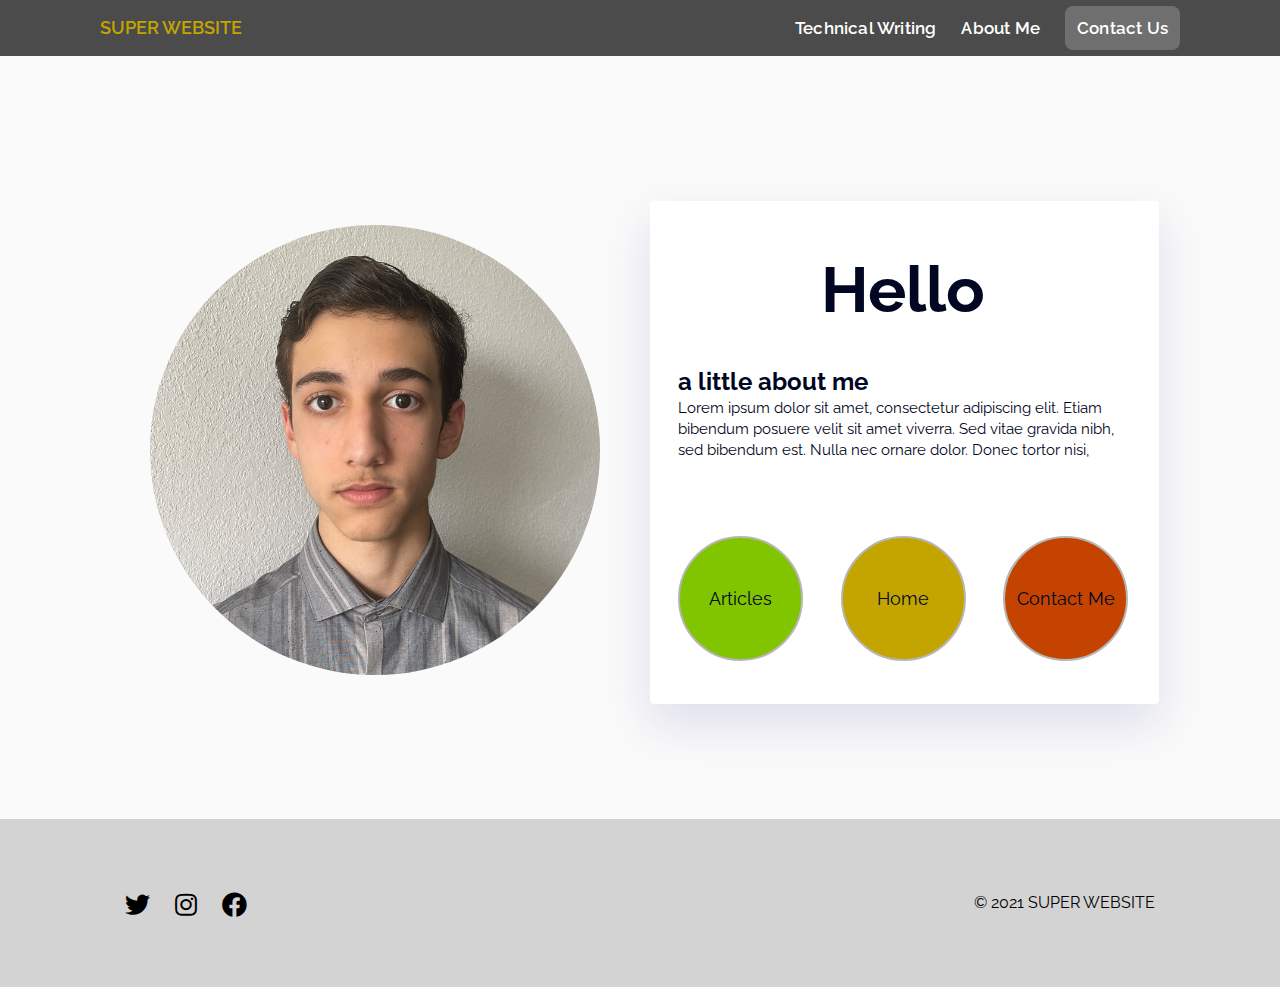
==== Intro-to-Web/HTML-and-CSS/final/aboutme.html @ d779d729 "Add files via upload" ====
<!DOCTYPE html>
<html>
    <head>
        
        <link rel="stylesheet" href="assets/style/index.css" media="all">
        <link rel="shortcut icon" href="assets/images/icon.png?v=2" type="image/x-icon">
        <link rel="preconnect" href="https://fonts.googleapis.com">
        <link rel="preconnect" href="https://fonts.gstatic.com" crossorigin>
        <link href="https://fonts.googleapis.com/css2?family=Raleway:ital,
            wght@0,100;0,200;0,300;0,400;0,500;0,600;0,700;0,800;0,900;1,100;1,200;1,
            300;1,400;1,500;1,600;1,700;1,800;1,900&display=swap" rel="stylesheet">

        <link rel="stylesheet" href="https://cdnjs.cloudflare.com/ajax/libs/font-awesome/5.9.0/css/all.min.css">
    </head>
    <body>
        <header>
            <div class="container flexbox">
                <div class="title">
                    <a href="index.html"><h1>Super Website</h1></a>
                    
                </div>
                <nav>
                    <ul>
                        <li>
                            <a href="techwrit.html" target="_blank">Technical Writing</a>
                        </li>
                        <li>
                            <a href="aboutme.html" target="_blank">About Me</a>
                        </li>
                        <li>
                            <a href="contact-us.html" >Contact Us</a>
                        </li>
                    </ul>

                </nav>
                 <div class="mobile-nav">
                    <p><i class="fas fa-bars" title="Menu"></i></p>
                </div>
            </div>
        </header>
        <div class="big">
            <div class="row">
                <div class="col twoL">
                    <div class="col-content-noback">
                        <div class="roundimg">

                        </div>
                    </div>
                </div>
                <div class="col twoL">
                    <div class="col-content">
                        <div class="right">
                            <h1>Hello</h1>
                            <h3>a little about me</h3>
                            <p>    
                            Lorem ipsum dolor sit amet, consectetur adipiscing elit. Etiam bibendum 
                            posuere velit sit amet viverra. Sed vitae gravida nibh, sed bibendum est.
                            Nulla nec ornare dolor. Donec tortor nisi,
                            </p>
                            <div class="right-row">
                                <a href="techwrit.html">
                                    <div class="roundone">
                                        <div class="right-row-p">
                                            <p>Articles</p>
                                        </div>
                                    </div>
                                </a>
                                <a href="index.html">
                                    <div class="roundtwo">
                                        <div class="right-row-p">
                                            <p>Home</p>
                                        </div>
                                    </div>
                                </a>
                                <a href="contact-us.html">
                                    <div class="roundthree">
                                        <div class="right-row-p">
                                            <p>Contact Me</p>
                                        </div>
                                    </div>
                                </a> 
                            </div>
                        
                        </div>
                    </div>
                </div>
            </div>
        </div>
           
    </div>
        <footer>
            <div class="container flexbox">

                <div class="navfoot">
                    <ul>

                        <li>
                            <a href="next.html" target="_blank"> <i class="fab fa-twitter"></i></a>
                        </li>
                        <li>
                            <a href="next.html" target="_blank"> <i class="fab fa-instagram"></i></a>
                        </li>
                        <li>
                            <a href="next.html" target="_blank"> <i class="fab fa-facebook"></i></a>
                        </li>
                    </ul>
                </div>
                <div class="title-f">
                    <p>&copy; 2021 Super Website</p>
                </div>
            </div>
        </footer>

    </body>
</html>
---- Intro-to-Web/HTML-and-CSS/final/assets/style/index.css ----
@import "base.css";
@import "media-queries.css";

body {
    background-color: rgb(250, 250, 250);
    color: #010622;
}


/* Header Nav Start ---------------------------------------------------------
-----------------------------------------------------------------------------
----------------------------------------------------------------------------*/
header{
    background-color: rgba(0, 0, 0, 0.7);
    display: flex;
    align-items: center;
    min-width: 100%;
    overflow: hidden;
   
    height: 56px;
}


.flexbox {
    display: flex;
    justify-content: space-between;
}


.title h1 {

    font-size: 18px;
    font-weight: 600;
    color: #c4a500;
    line-height: 56px;
    text-transform: uppercase;
}

nav {
    text-align: right;
    height: 56px;

}

nav ul{
  
    list-style: none;
    font-size: 0;

}

nav ul li {
  
    display: inline;
    line-height: 56px;
    cursor: default;
}

nav ul li a {
    
    font-size: 17px;
    color: #ffff;
    font-weight: 600;
    text-decoration: none;
    letter-spacing: .2px;
    text-transform: none;
    cursor: pointer;
}

.title a h1:hover {
    color: #ffff;
}

a {
    text-decoration: none;
}

nav ul li:last-child a{
    padding: 12px;
    background-color: rgba(197, 197, 197, 0.3);
    border-radius: 8px;
}

nav ul li a:hover {
    
    color: #c4a500;
}

nav ul li + li {
    margin-left: 25px;
}

/* Header Nav End---------------------------------------------------------
-----------------------------------------------------------------------------
----------------------------------------------------------------------------*/





/* Footer Start ---------------------------------------------------------
-----------------------------------------------------------------------------
----------------------------------------------------------------------------*/

footer{
 
    min-width: 100%;
    background-color: lightgrey;
    overflow: hidden;

}

footer div {
    display: flex;
    justify-content: space-between;
}

.title-f{
    margin: 0px;
    line-height: 100px;
    margin-right: 25px;
}
.title-f p {
    font-size: 16px;
    font-weight: 400;
    color: #000000;
    line-height: 168px;
    text-transform: uppercase;
}

.navfoot {
    text-align: left;
    height: 168px;
}

.navfoot ul{
    list-style: none;
    font-size: 0;

}

.navfoot ul li{
    display: inline;
    line-height: 190px;
    cursor: default;
}

.navfoot ul li a {
 
    
    text-decoration: none;
   
    text-transform: none;
    cursor: pointer;
}

.navfoot ul:first-child {
   margin-left: 25px;
}

.navfoot ul li a:hover {
    text-decoration: underline;
}

.navfoot ul li + li {
    margin-left: 25px;
}
.navfoot ul li a i {
    font-size: 25px;
    color: #000000;
    cursor: pointer;
}



/* Footer End ---------------------------------------------------------
-----------------------------------------------------------------------------
----------------------------------------------------------------------------*/


/*----------------------------------*/ 
/* hero banner                           */ 
/*----------------------------------*/ 

.hero-banner {
   
    color: white;
    height: 100vh;
    background: black url("../images/back.jpg") center center / cover no-repeat;
  
}

.banner-center{
    
    height: calc(100vh - 120px - 50px);
    width: 600px;
    text-align: center;
    display: flex;
    align-items: center;
    justify-content: flex-start;
    
    
}

.hero-banner h2{
    
    
    font-weight: 300;
    color: #ffff;
}

.hero-banner h3{
    margin-bottom: 30px;
  
    font-weight: 300;
    color:#ffff;
}

.hero-banner p{
    margin-top: 24px;
 
    font-weight: 400;
    color: white;
}

.tint {
    width: 100%;
    height: 100%;
    background-color: rgba(0, 0, 0, 0.6);
    z-index: 555;
}
.overlay {
    width: 100%;
    text-align: center;
    display: flex;
    align-items: center;
    z-index: 555;
}


/*----------------------------------*/ 
/* hero banner               End            */ 
/*----------------------------------*/ 

.banner-footer {

 
    text-align: center;
    height: 120px;
}
.banner-footer ul{
    list-style: none;
    font-size: 0;

}

.banner-footer ul li {
 
    color: white;
    display: inline;
    line-height: 120px;
    cursor: default;
}

  

.banner-footer ul li a {
    
   
    text-decoration: none;
   
    text-transform: none;
    cursor: pointer;
}


.banner-footer ul li a:hover {
    text-decoration: underline;
}

.banner-footer ul li + li {
    margin-left: 25px;
}
.banner-footer ul li a i {
    font-size: 25px;
    color: white;
    cursor: pointer;
}

.button {
    transition: ease-in-out .25s;
    width: 100px;
    margin: 0 auto;
    text-decoration: none;
    border: 4px solid #ffff;
    background-color: #c4a500; 
    color: #ffff;
    padding: 12px 34px; 
    border-radius: 64px;
    cursor: pointer;
}

.button:hover {
    border-color: #c4a500;
    background-color:  #ffff;
    color:  #c4a500;
}







/*---------------------------------------------*/
/*---------------------------------------------*/
/*---------------------------------------------*/


  

  

  
 



  img {
    margin-top: 12px;
    width: 100%;
  }
  

.container-left {
    
    width: 100%;
    display: flex;
    flex-direction: column;
}

.full {

    height: 350px;
    width: 100%;

}

.full .contianer{
    margin: 0 auto;
    width: 90%;
    height: 100%;
    display: flex;
    flex-direction: column;
    align-items: center;
    justify-content: center;
    
}

.callToAction {
    margin: 0 auto;
    margin-top: 100px;
    width: 70%;
    height: 500px;
    display: flex;
    align-items: center;
    flex-direction: column;
    justify-content: center;
}


.callToActionButton {
    text-align: center;
    transition: ease-in-out .25s;
    width: 200px;
    margin: 0 auto;
    margin-top: 50px;
    text-decoration: none;
    border: 4px solid #c4a500;
    background-color: rgb(249.5, 249.5, 249.5);
    color:  #c4a500;
    padding: 15px 60px; 
    border-radius: 64px;
    cursor: pointer;
    margin-bottom: 80px;
}

.callToActionButton:hover {
 
    border-color: rgb(249.5, 249.5, 249.5);
    background-color: #c4a500; 
    color: rgb(249.5, 249.5, 249.5);
}

.callToAction h2 {
    font-size: 40px;
    margin-bottom: 70px;
}

.callToAction p {
    font-size: 18px;
    width: 90%;
}

 .cols {
    width: 100%;
    height: 500px;
    

} 



.row {
    padding: 0 80px;
    margin-top: 30px;
    display: flex; 
   
    justify-content: center; 
   
} 

 .four {
   
    
    
    
    text-align: center;
    background: transparent;
    

} 




.info {
    height: 600px;
    width: 100%;
   
} 






.form {
   
   
    width: 100%;
    height: 600px;
    display: flex;
    align-items: center;
    justify-content: center;
    flex-direction: column;
    text-align: center;
 

}

.form h2 {
    margin-top: 30px;
    
    font-weight: 600;
}

.form p {
    color: rgb(104, 104, 104);
    margin-top: 4px;
    font-size: 18px;
    font-weight: 400;
}
form {
    
    margin: 0 auto;
    margin-top: 25px;
    width: 100%;
    font-size: 0;
}



input {
    width: 100%;
    height: 50px;
    padding: 0 15px;
    background-color: #ffffff;
    border: 1.5px solid #ccc;
    border-radius: 4px;
    font-size: 16px;
    font-weight: 400;
    color: #000;
   
}

form input + input {
    margin-top: 15px;
}


input:focus {
    
    border-color: #62e262;
}




input[type="submit"] {
    margin: 30px 0;
    
    width: 75%;
    height: 46px;
    text-align: center;
    background-color: #26d026;
    border: 1px solid #26d026;
    font-weight: 600;
    letter-spacing: .2px;
    color: white;
    cursor: pointer;
}

input[type="submit"]:hover {
   
    border-color: #26d026;
    background-color: white;
    color: #26d026;
}

input[type="text"]:valid, input[type="email"]:valid, textarea:valid{
    background: #ffff url(../images/checkmark.png) no-repeat 96% center;
    background-size: 12px 12px;
    
}

form textarea {
    margin-top: 15px;
    resize: none;
    width: 100%;
    min-width: 100%;
    padding: 15px;
    font-size: 16px;
    font-weight: 400;
    height: 200px;
    border: 1.5px solid #ccc;
    border-radius: 4px;
    overflow: auto;
    
}
form textarea:hover {
    border-color:  #26d026;
}

 .col + .col {
    padding-left: 10px;
}

 .four figure  {
    width: 100%;
    display: flex;
    flex-direction: column;
  
}

.four figure img {
    height: 210px;
}

.four p {
  font-size: 24px; 
  font-weight: 600;
  line-height: 1.5;
}


.col-content ul {
    margin-top: 60px;
    margin-bottom: 70px;
    display: flex;
    justify-content: center;
    align-items: center;
    list-style: none;
    font-size: 0;
   

}

.col-content ul li {
    
    color: white;
    display: inline;
    cursor: default;
    
}

  

.col-content li a {
    
   
    text-decoration: none;
   
    text-transform: none;
    cursor: pointer;
}



.col-content li + li {
    margin-left: 30px;
}
.col-content ul li a i {
    font-size: 60px;
    color: black;
    cursor: pointer;
}

.col-content h1 {
    
    text-align: center;
    font-size: 40px;
    display: block;
    margin: 30px 0px;
} 

.col-content {

    display: flex;
    flex-direction: row;
    text-align: center;

}


 .colin {
    text-align: center;
    width: 100%;
    margin-top: 40px;

} 



.col-content {
    position: relative;
    width: 100%;
    padding: 24px 28px 29px 28px;
    background-color: #fff;
    border-radius: 4px;
    box-shadow: 0 20px 48px 0 rgba(59, 69, 152, .15);
    display: flex;
    flex-direction: column;
}





section {
    padding: 80px 0;
    background-color: #f7f8f9;

}


.row {
    display: flex;
    flex-wrap: wrap;
}

.col {
    width: 100%;
    padding: 15px;
}

.col-content {
    text-align: left;
    position: relative;
    width: 100%;
    padding: 24px 28px 29px 28px;
    background-color: #fff;
    border-radius: 4px;
    box-shadow: 0 20px 48px 0 rgba(59, 69, 152, .15);
    display: flex;
    flex-direction: column;
}

.col-content-noback{
    text-align: left;
    position: relative;
    width: 100%;
    padding: 24px 28px 29px 28px;
    border-radius: 4px;
    display: flex;
    flex-direction: column;
}

.content h3 {
    text-align: left;
    margin-top: 9px;
    font-size: 22px;
    color: #303336;
    font-weight: 500;
}


.content p {
    margin-top: 9px;
    font-size: 16px;
    color: #303336;
    font-weight: 500;
}

.coltwo-md-6 .col-content{
    height: 650px;
}

.col-content hr {
    width: 80%;
    margin: 30px 0;
    margin: 0 auto;
    border-top: 3px solid rgb(184, 184, 184);
}

.coltwo-md-6 .col-content p {
    font-size: 20px;
    color: rgb(104, 104, 104);
}


.mobile-nav {
    overflow: hidden;
}

.mobile-nav p i {
    margin-bottom: 30px;
    font-size: 20px;
    color: #fff;
    text-decoration: none;
    cursor: pointer;
}


.row {
    display: flex;
    flex-wrap: wrap;
}

.col {
    width: 100%;
    padding: 15px;
}

.col-content {
    position: relative;
    width: 100%;
    padding: 24px 28px 29px 28px;
    background-color: #fff;
    border-radius: 4px;
    box-shadow: 0 20px 48px 0 rgba(59, 69, 152, .15);
    display: flex;
    flex-direction: column;
}

.content h3 {
    margin-bottom: 9px;
    margin-top: 9px;
    font-size: 22px;
    color: #303336;
    font-weight: 500;
}


.content p {
    margin-top: 9px;
    font-size: 18px;
    color: #303336;
    font-weight: 500;
}

.button-one a {
    position: absolute;
    display: inline-block;
    width: 120px;
    height: 46px;
    margin-top: 34px;
    line-height: 47px;
    background-color: #c4a500;
    border-radius: 4px;
    font-size: 13px;
    font-weight: 700;
    color: #fff;
    text-transform: uppercase;
    letter-spacing: .1px;
    text-align: center;
    text-decoration: none;
    cursor: pointer;
    transition: all 2.5 ease-in-out;
  }
.button-one a:hover {

    color: #c4a500;
    background-color: rgb(241, 241, 241);
}


  .roundimg {
   
  
    
    width: 450px;
    height: 450px;
    overflow: hidden;
    border-radius: 256px;
    background: black url("../images/IMG_5412.jpg") center center / cover no-repeat;

  }


  .right { 
  
    width: 450px;
    height: 450px;
    line-height: 1.4;

  }
  
  .right h1{
    margin-top: 20px;
    font-size: 64px;
  }

  .right h3 {
      font-size: 24px;
  }

  .right p {
      font-size: 15px;
  }

  .right a {
      text-decoration: none;
      color: #010622;
  }

  .big {
    
    margin: 100px 0;
    display: flex;
    justify-content: center;
   
  }

  .roundone {
    cursor: pointer;
    border:2px solid rgb(182, 182, 182) ;
    width: 125px;
    height: 125px;
    overflow: hidden;
    background-color: #81c400;
    border-radius: 256px;
  }

  .roundtwo {
    cursor: pointer;
    border:2px solid rgb(182, 182, 182) ;
    width: 125px;
    height: 125px;
    overflow: hidden;
    background-color: #c4a500;
    border-radius: 256px;
  }

  .roundthree {
    cursor: pointer;
    border:2px solid rgb(182, 182, 182) ;
    width: 125px;
    height: 125px;
    overflow: hidden;
    background-color: #c44300;
    border-radius: 256px;
  }

  .right-row div:hover {
      background-color: white;
      transition: ease-in-out;
      transition-delay: .25s;
  }

  .right-row {

    margin-top: 75px;
    display: flex;
    flex-direction: row;
    justify-content: space-between;
  }
  
  .right-row-p {
    height: 100%;
    display: flex;
    flex-direction: column;
    justify-content: center;
    align-items: center;
  }
  .right-row-p p{
     
      font-size: 18px;
  }




 
 
 
.ar {
    margin: 0 auto;

    width: 75%;
}

.ar h1 {

    margin-top: 100px;
    margin-bottom: 100px;
    text-align: center;
    font-size: 38px;
    font-weight: 600;
}
 
article {
   
    padding-top: 5px;
    padding-bottom: 5px;
    box-shadow: 0 20px 48px 0 rgba(59, 69, 152, .15);
    background-color: white;
   
    }


article p {
    margin: 0 auto;
    margin-top: 30px;
    line-height: 1.5;
    font-size: 18px;
    width: 85%;
    text-align: left;
  }
 
  
  article p a {
    text-decoration: none;
    font-size: 18px;
    color: #0075eb;
  }
  
   article p a:hover {
    text-decoration: underline;
  }
  
  article h2{
    width: 85%;
    margin: 0 auto;
    margin-top: 60px;
    text-align: left;
    font-size: 26px;
    font-weight: 600;
  }
  
  article h1 
  {
    margin-top: 60px;
    text-align: center;
    font-size: 38px;
    font-weight: 600;
  }
  
  article img{
    display: block;
    margin: 0 auto;
    margin-top: 60px;
    margin-bottom: 60px;
    width: 45%;
  }

  article p:first-child {
      margin-top: 75px;
  }

  article p:last-child {
    margin-bottom: 75px;
}
  figure, video, audio, iframe {
    margin: 0 auto; 
    margin-top: 10px;
    width: 100%;
  }

  .email {
      text-align: center !important;
  }


.mobile-nav {
    overflow: hidden;
}

.mobile-nav p i {
    margin-bottom: 30px;
    font-size: 20px;
    color: #fff;
    text-decoration: none;
    cursor: pointer;
}



.white {
    background-color: #ffff;
    height: 500px;
}
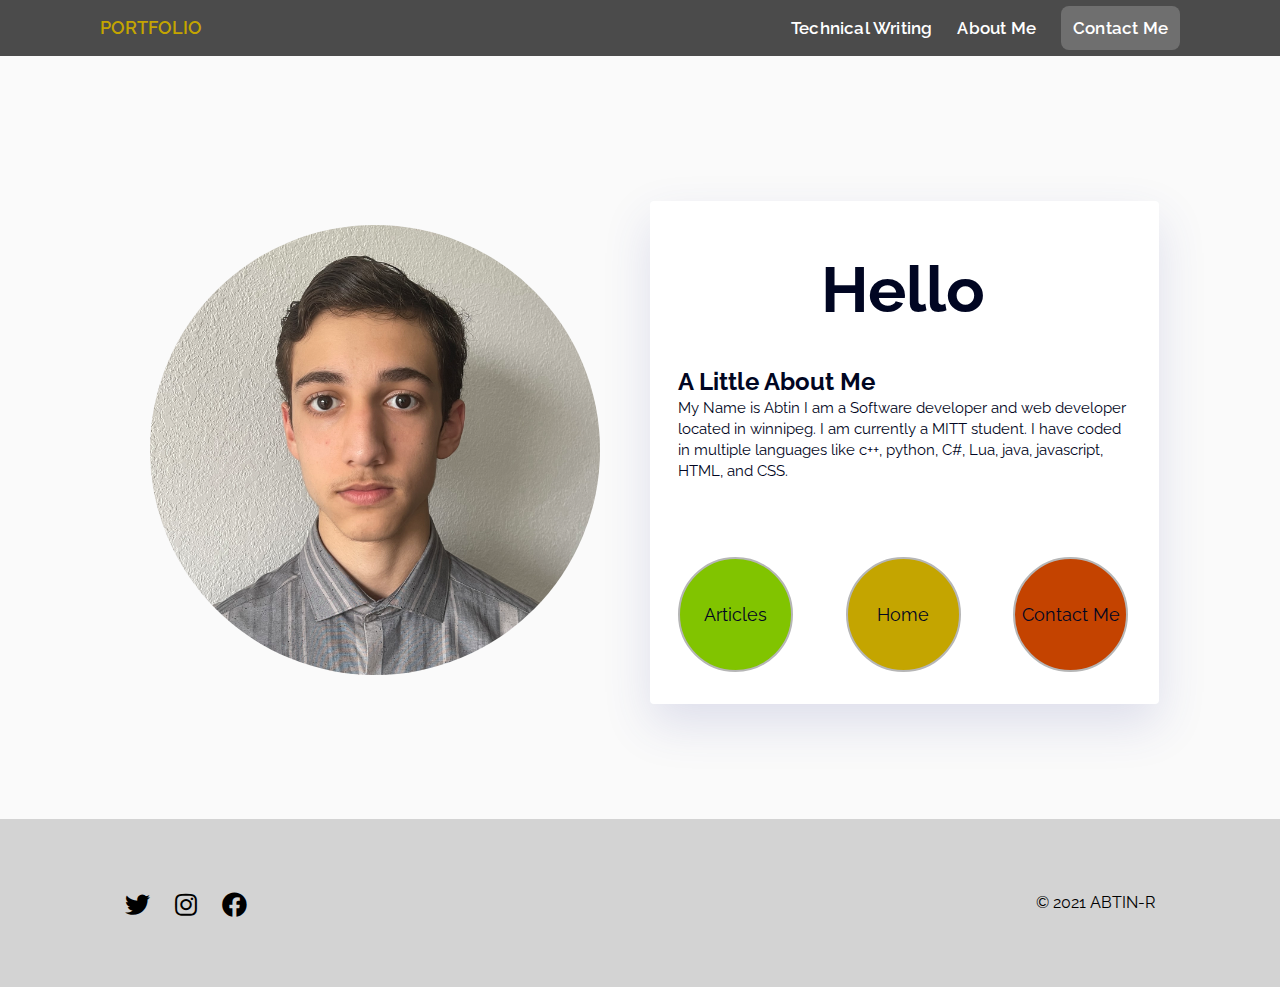
==== commit 7e473750: "Add files via upload" ====
--- a/Intro-to-Web/HTML-and-CSS/final/aboutme.html
+++ b/Intro-to-Web/HTML-and-CSS/final/aboutme.html
@@ -16,19 +16,19 @@
         <header>
             <div class="container flexbox">
                 <div class="title">
-                    <a href="index.html"><h1>Super Website</h1></a>
+                    <a href="index.html"><h1>Portfolio</h1></a>
                     
                 </div>
                 <nav>
                     <ul>
                         <li>
-                            <a href="techwrit.html" target="_blank">Technical Writing</a>
+                            <a href="techwrit.html">Technical Writing</a>
                         </li>
                         <li>
-                            <a href="aboutme.html" target="_blank">About Me</a>
+                            <a href="aboutme.html">About Me</a>
                         </li>
                         <li>
-                            <a href="contact-us.html" >Contact Us</a>
+                            <a href="contact-us.html" >Contact Me</a>
                         </li>
                     </ul>
 
@@ -51,11 +51,11 @@
                     <div class="col-content">
                         <div class="right">
                             <h1>Hello</h1>
-                            <h3>a little about me</h3>
+                            <h3>A Little About Me</h3>
                             <p>    
-                            Lorem ipsum dolor sit amet, consectetur adipiscing elit. Etiam bibendum 
-                            posuere velit sit amet viverra. Sed vitae gravida nibh, sed bibendum est.
-                            Nulla nec ornare dolor. Donec tortor nisi,
+                            My Name is Abtin I am a Software developer and web developer located in winnipeg.
+                            I am currently a MITT student. I have coded in multiple languages like c++, python, 
+                            C#, Lua, java, javascript, HTML, and CSS.
                             </p>
                             <div class="right-row">
                                 <a href="techwrit.html">
@@ -95,18 +95,18 @@
                     <ul>
 
                         <li>
-                            <a href="next.html" target="_blank"> <i class="fab fa-twitter"></i></a>
+                            <a href="#" target="_blank"> <i class="fab fa-twitter"></i></a>
                         </li>
                         <li>
-                            <a href="next.html" target="_blank"> <i class="fab fa-instagram"></i></a>
+                            <a href="#" target="_blank"> <i class="fab fa-instagram"></i></a>
                         </li>
                         <li>
-                            <a href="next.html" target="_blank"> <i class="fab fa-facebook"></i></a>
+                            <a href="#" target="_blank"> <i class="fab fa-facebook"></i></a>
                         </li>
                     </ul>
                 </div>
                 <div class="title-f">
-                    <p>&copy; 2021 Super Website</p>
+                    <p>&copy; 2021 Abtin-R</p>
                 </div>
             </div>
         </footer>
--- a/Intro-to-Web/HTML-and-CSS/final/assets/style/index.css
+++ b/Intro-to-Web/HTML-and-CSS/final/assets/style/index.css
@@ -820,7 +820,7 @@
 
   .right { 
   
-    width: 450px;
+    
     height: 450px;
     line-height: 1.4;
 
@@ -855,8 +855,7 @@
   .roundone {
     cursor: pointer;
     border:2px solid rgb(182, 182, 182) ;
-    width: 125px;
-    height: 125px;
+   
     overflow: hidden;
     background-color: #81c400;
     border-radius: 256px;
@@ -865,8 +864,7 @@
   .roundtwo {
     cursor: pointer;
     border:2px solid rgb(182, 182, 182) ;
-    width: 125px;
-    height: 125px;
+    
     overflow: hidden;
     background-color: #c4a500;
     border-radius: 256px;
@@ -875,8 +873,7 @@
   .roundthree {
     cursor: pointer;
     border:2px solid rgb(182, 182, 182) ;
-    width: 125px;
-    height: 125px;
+ 
     overflow: hidden;
     background-color: #c44300;
     border-radius: 256px;
@@ -943,7 +940,7 @@
     margin: 0 auto;
     margin-top: 30px;
     line-height: 1.5;
-    font-size: 18px;
+
     width: 85%;
     text-align: left;
   }
@@ -951,7 +948,7 @@
   
   article p a {
     text-decoration: none;
-    font-size: 18px;
+   
     color: #0075eb;
   }
   
@@ -964,7 +961,7 @@
     margin: 0 auto;
     margin-top: 60px;
     text-align: left;
-    font-size: 26px;
+   
     font-weight: 600;
   }
   
@@ -972,7 +969,7 @@
   {
     margin-top: 60px;
     text-align: center;
-    font-size: 38px;
+    
     font-weight: 600;
   }
   
@@ -984,9 +981,6 @@
     width: 45%;
   }
 
-  article p:first-child {
-      margin-top: 75px;
-  }
 
   article p:last-child {
     margin-bottom: 75px;
@@ -998,7 +992,9 @@
   }
 
   .email {
-      text-align: center !important;
+    text-align: center !important;
+    margin-top: 40px;
+    
   }
 
 
@@ -1019,4 +1015,8 @@
 .white {
     background-color: #ffff;
     height: 500px;
+}
+
+.size {
+    width: 600px !important;
 }